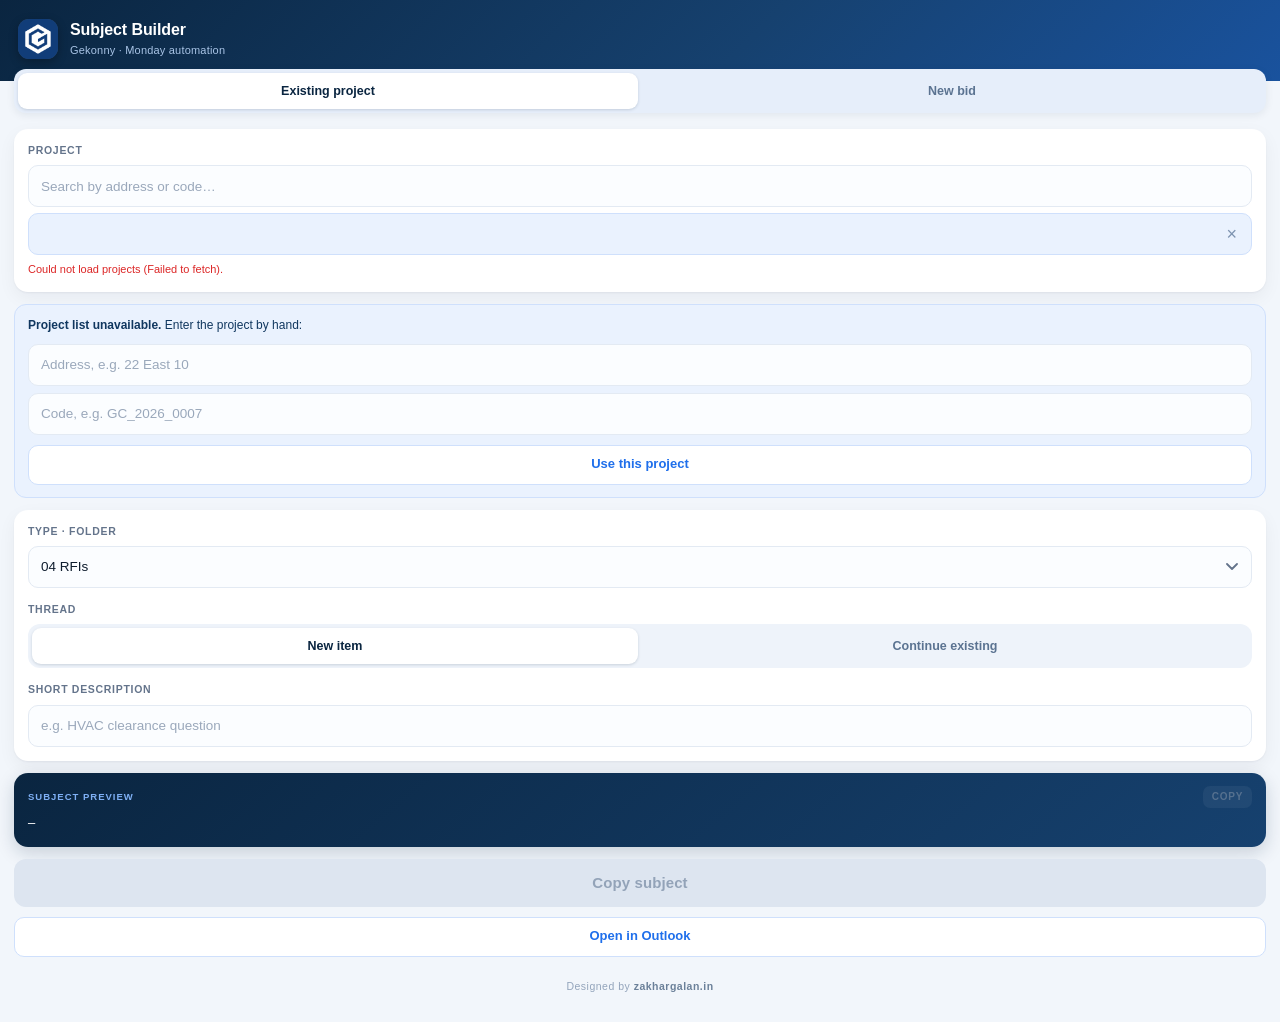
==== taskpane.html @ ead6697d "Open Outlook directly from the phone, not the default mail app mailto: hands the subject to whatever" ====
<!DOCTYPE html>
<html lang="en">
<head>
  <meta charset="UTF-8"/>
  <meta name="viewport" content="width=device-width, initial-scale=1.0, viewport-fit=cover"/>
  <title>Gekonny Subject Builder</title>
  <link rel="manifest" href="manifest.webmanifest"/>
  <meta name="theme-color" content="#0a2540"/>
  <link rel="icon" type="image/png" sizes="192x192" href="assets/icon-192.png"/>
  <link rel="apple-touch-icon" href="assets/icon-180.png"/>
  <meta name="apple-mobile-web-app-capable" content="yes"/>
  <meta name="apple-mobile-web-app-status-bar-style" content="black-translucent"/>
  <meta name="apple-mobile-web-app-title" content="Subject"/>
  <link rel="stylesheet" href="taskpane.css"/>
  <script src="https://appsforoffice.microsoft.com/lib/1/hosted/office.js"></script>
</head>
<body>
<div id="app">

  <header class="header">
    <img class="header-mark" src="assets/icon-128.png" alt="Gekonny"/>
    <div class="header-text">
      <div class="header-title">Subject Builder</div>
      <div class="header-sub">Gekonny &middot; Monday automation</div>
    </div>
  </header>

  <div class="tabs" role="tablist">
    <button class="tab tab-active" id="tabExisting" role="tab">Existing project</button>
    <button class="tab" id="tabNew" role="tab">New bid</button>
  </div>

  <section class="panel" id="panelExisting">

    <div class="card">
      <label class="field-label" for="projectSearch">Project</label>
      <input type="text" id="projectSearch" class="input" placeholder="Search by address or code&hellip;" autocomplete="off"/>
      <div id="projectList" class="project-list" hidden></div>
      <div id="projectChosen" class="chosen" hidden>
        <span id="projectChosenText"></span>
        <button id="projectClear" class="chosen-clear" title="Clear">&times;</button>
      </div>
      <div id="projectStatus" class="hint"></div>
    </div>

    <div id="manualBox" class="note" hidden>
      <strong>Project list unavailable.</strong> Enter the project by hand:
      <input type="text" id="manualName" class="input" style="margin-top:9px" placeholder="Address, e.g. 22 East 10"/>
      <input type="text" id="manualCode" class="input" style="margin-top:7px" placeholder="Code, e.g. GC_2026_0007"/>
      <button id="manualUse" class="btn-secondary">Use this project</button>
    </div>

    <div class="card">
      <label class="field-label" for="typeSelect">Type &middot; folder</label>
      <select id="typeSelect" class="input">
        <option value="Drawing">01 Drawings</option>
        <option value="Specification">02 Specifications</option>
        <option value="Submittal">03 Submittals</option>
        <option value="RFI" selected>04 RFIs</option>
        <option value="Schedule">05 Schedule</option>
        <option value="Takeoff">06 Takeoff</option>
        <option value="Meeting Minutes">07 Meeting Minutes</option>
        <option value="Photo">08 Photos</option>
        <option value="Permit">09 Permits &amp; Violations</option>
        <option value="Report">10 Reports &amp; Punchlists</option>
        <option value="Insurance">11 Insurance</option>
        <option value="Agreement">12 Agreements &amp; Contracts</option>
        <option value="Lien Waiver">13 Lien Waivers</option>
        <option value="CO">15 Change Orders</option>
        <option value="PO">16 Purchase Orders</option>
        <option value="Warranty">17 Warranty</option>
        <option value="Requisition">18 Requisitions</option>
        <option value="Team Doc">19 Team Documents</option>
      </select>

      <label class="field-label">Thread</label>
      <div class="segmented">
        <button class="seg seg-active" id="modeNew">New item</button>
        <button class="seg" id="modeThread">Continue existing</button>
      </div>

      <div id="blockNewItem">
        <label class="field-label" for="descInput">Short description</label>
        <input type="text" id="descInput" class="input" placeholder="e.g. HVAC clearance question"/>
      </div>

      <div id="blockThread" hidden>
        <label class="field-label" for="itemSearch">Existing item</label>
        <div class="row">
          <input type="text" id="itemSearch" class="input" placeholder="Filter by name or reference&hellip;" autocomplete="off"/>
          <button id="itemReload" class="btn-icon" title="Reload list">&#8635;</button>
        </div>
        <div id="itemList" class="project-list"></div>
        <div id="itemStatus" class="hint"></div>
      </div>
    </div>

    <div class="preview-box">
      <div class="preview-head">
        <span class="preview-label">Subject preview</span>
        <button id="copyExisting" class="btn-link" type="button">Copy</button>
      </div>
      <div id="previewExisting" class="preview-text">&mdash;</div>
    </div>

    <button id="applyExisting" class="btn-primary">Apply to subject</button>
    <button id="mailExisting" class="btn-secondary" hidden>Open in Outlook</button>
  </section>

  <section class="panel" id="panelNew" hidden>

    <div class="card">
      <label class="field-label">Bid type</label>
      <div class="segmented">
        <button class="seg seg-active" id="segGC" data-type="GC">GC</button>
        <button class="seg" id="segSUB" data-type="SUB">SUB</button>
      </div>

      <label class="field-label" for="bidName">Project name / address</label>
      <input type="text" id="bidName" class="input" placeholder="e.g. 215 West 17th St"/>
    </div>

    <div class="preview-box">
      <div class="preview-head">
        <span class="preview-label">Subject preview</span>
        <button id="copyNew" class="btn-link" type="button">Copy</button>
      </div>
      <div id="previewNew" class="preview-text">&mdash;</div>
    </div>

    <button id="applyNew" class="btn-primary">Apply to subject</button>
    <button id="mailNew" class="btn-secondary" hidden>Open in Outlook</button>

    <div class="note" style="margin-top:14px">
      <strong>Reminder:</strong> after applying, forward this email to
      <code id="intakeAddr">build@gekonny.com</code> so the bid gets registered in Monday.
    </div>
  </section>

  <div class="credit">Designed by <b>zakhargalan.in</b></div>

  <div id="toast" class="toast" hidden></div>

</div>
<script src="taskpane.js"></script>
</body>
</html>
---- taskpane.css ----
/* =========================================================
   Gekonny Subject Builder — v3 visual identity
   Mobile-app layout, Gekonny blue.
   ========================================================= */

:root {
  --navy-900: #0a2540;
  --navy-800: #10375f;
  --navy-700: #16416f;
  --blue-600: #1f6feb;
  --blue-500: #2f80ff;
  --blue-300: #7fb0f5;
  --sky:      #38bdf8;
  --tint:     #eaf2fe;
  --tint-line:#cfe0fc;

  --bg:       #f2f6fb;
  --card:     #ffffff;
  --ink:      #0f1d2e;
  --muted:    #64748b;
  --line:     #e3eaf3;
  --field:    #fbfdff;

  --ok:       #15803d;
  --ok-bg:    #e8f7ee;
  --ok-line:  #bfe5cd;
  --err:      #dc2626;
  --err-bg:   #fdeced;
  --err-line: #f6c8ca;

  --r-lg: 14px;
  --r-md: 12px;
  --r-sm: 10px;
}

* { box-sizing: border-box; margin: 0; padding: 0; }

html, body {
  min-height: 100%;
  background: var(--bg);
  color: var(--ink);
  font-family: -apple-system, BlinkMacSystemFont, "Segoe UI", Roboto, "Helvetica Neue", sans-serif;
  font-size: 14px;
  line-height: 1.45;
  -webkit-font-smoothing: antialiased;
}

#app { padding-bottom: 8px; }

/* ===== App bar ===== */

.header {
  display: flex;
  align-items: center;
  gap: 12px;
  padding: 18px 18px 22px;
  background: linear-gradient(135deg, var(--navy-900) 0%, var(--navy-700) 58%, var(--blue-600) 170%);
  color: #fff;
}

.header-mark {
  flex: 0 0 auto;
  width: 40px; height: 40px;
  display: block;
  border-radius: 11px;
  object-fit: contain;
  box-shadow: 0 3px 10px rgba(0, 0, 0, .28), inset 0 0 0 1px rgba(255, 255, 255, .16);
}

.header-title { font-size: 16px; font-weight: 650; letter-spacing: -.1px; }
.header-sub { font-size: 11px; color: #a9c4e6; margin-top: 2px; letter-spacing: .2px; }
.header-text { flex: 1; min-width: 0; }

/* ===== Segmented switcher ===== */

.tabs {
  display: flex;
  gap: 4px;
  margin: -12px 14px 0;
  padding: 4px;
  background: #e6eefa;
  border-radius: var(--r-md);
  box-shadow: 0 2px 8px rgba(10, 37, 64, .08);
}
.tab {
  flex: 1;
  padding: 9px 8px;
  background: transparent;
  border: none;
  border-radius: 9px;
  font: inherit;
  font-size: 12.5px;
  font-weight: 600;
  color: #5b7391;
  cursor: pointer;
  transition: background .15s, color .15s, box-shadow .15s;
}
.tab-active {
  background: #fff;
  color: var(--navy-900);
  box-shadow: 0 1px 3px rgba(10, 37, 64, .16);
}

/* ===== Layout ===== */

.panel { padding: 16px 14px 6px; }

.card {
  background: var(--card);
  border-radius: var(--r-lg);
  padding: 14px;
  margin-bottom: 12px;
  box-shadow: 0 1px 2px rgba(15, 29, 46, .05), 0 6px 18px rgba(15, 29, 46, .05);
}

.field-label {
  display: block;
  font-size: 10.5px;
  font-weight: 700;
  letter-spacing: .7px;
  text-transform: uppercase;
  color: var(--muted);
  margin: 14px 0 7px;
}
.card > .field-label:first-child { margin-top: 0; }

/* ===== Fields ===== */

.input {
  width: 100%;
  height: 42px;
  padding: 0 12px;
  border: 1px solid var(--line);
  border-radius: var(--r-sm);
  font: inherit;
  font-size: 13.5px;
  color: var(--ink);
  background: var(--field);
  transition: border-color .15s, box-shadow .15s, background .15s;
}
.input::placeholder { color: #9aa8bb; }
.input:focus {
  outline: none;
  background: #fff;
  border-color: var(--blue-600);
  box-shadow: 0 0 0 3px rgba(31, 111, 235, .14);
}

select.input {
  cursor: pointer;
  appearance: none;
  -webkit-appearance: none;
  background-image: url("data:image/svg+xml;charset=utf-8,%3Csvg xmlns='http://www.w3.org/2000/svg' width='12' height='8'%3E%3Cpath d='M1 1l5 5 5-5' fill='none' stroke='%2364748b' stroke-width='1.8' stroke-linecap='round' stroke-linejoin='round'/%3E%3C/svg%3E");
  background-repeat: no-repeat;
  background-position: right 13px center;
  padding-right: 34px;
}

/* ===== Lists ===== */

.project-list {
  border: 1px solid var(--line);
  border-radius: var(--r-sm);
  margin-top: 6px;
  max-height: 210px;
  overflow-y: auto;
  background: #fff;
}
.project-item {
  padding: 10px 12px;
  cursor: pointer;
  border-bottom: 1px solid #f0f4fa;
  transition: background .12s;
}
.project-item:last-child { border-bottom: none; }
.project-item:hover { background: var(--bg); }
.project-item.item-active {
  background: var(--tint);
  box-shadow: inset 3px 0 0 var(--blue-600);
}
.project-item .empty { color: var(--muted); font-style: italic; font-size: 12px; }

.chosen {
  display: flex;
  align-items: center;
  justify-content: space-between;
  gap: 8px;
  margin-top: 6px;
  padding: 11px 12px;
  background: var(--tint);
  border: 1px solid var(--tint-line);
  border-radius: var(--r-sm);
  font-size: 13px;
  font-weight: 650;
  color: var(--navy-800);
}
.chosen-clear {
  background: none; border: none;
  font-size: 18px; line-height: 1;
  color: #7d93b0; cursor: pointer; padding: 0 2px;
}
.chosen-clear:hover { color: var(--err); }

.hint { font-size: 11px; color: var(--muted); margin-top: 7px; min-height: 14px; }
.hint:empty { min-height: 0; margin-top: 0; }
.hint.error { color: var(--err); }

/* ===== Segmented control (mode / bid type) ===== */

.segmented {
  display: flex;
  gap: 4px;
  padding: 4px;
  background: #eef3fa;
  border-radius: var(--r-md);
}
.seg {
  flex: 1;
  padding: 9px 8px;
  background: transparent;
  border: none;
  border-radius: 9px;
  font: inherit;
  font-size: 12.5px;
  font-weight: 600;
  color: #5b7391;
  cursor: pointer;
  transition: background .15s, color .15s, box-shadow .15s;
}
.seg-active {
  background: #fff;
  color: var(--navy-900);
  box-shadow: 0 1px 3px rgba(10, 37, 64, .16);
}

/* ===== Item picker row ===== */

.row { display: flex; gap: 8px; align-items: stretch; }
.row .input { flex: 1; }
.btn-icon {
  flex: 0 0 auto;
  width: 42px;
  border: 1px solid var(--line);
  border-radius: var(--r-sm);
  background: #fff;
  font-size: 16px;
  line-height: 1;
  color: var(--navy-800);
  cursor: pointer;
  transition: background .15s, border-color .15s;
}
.btn-icon:hover { background: var(--tint); border-color: var(--tint-line); }

/* ===== Preview ===== */

.preview-box {
  margin: 0 0 12px;
  padding: 13px 14px;
  background: linear-gradient(140deg, var(--navy-900) 0%, var(--navy-700) 100%);
  border-radius: var(--r-lg);
  box-shadow: 0 6px 18px rgba(10, 37, 64, .18);
}
.preview-head {
  display: flex;
  align-items: center;
  justify-content: space-between;
  margin-bottom: 7px;
}
.preview-label {
  font-size: 9.5px;
  font-weight: 700;
  letter-spacing: 1px;
  text-transform: uppercase;
  color: var(--blue-300);
}
.btn-link {
  background: rgba(255, 255, 255, .1);
  border: none;
  padding: 4px 9px;
  border-radius: 7px;
  font: inherit;
  font-size: 10px;
  font-weight: 700;
  text-transform: uppercase;
  letter-spacing: .7px;
  color: #dce9fb;
  cursor: pointer;
  transition: background .15s, color .15s;
}
.btn-link:hover { background: rgba(255, 255, 255, .2); color: #fff; }
.btn-link:disabled { background: rgba(255, 255, 255, .05); color: #56718f; cursor: not-allowed; }

.preview-text {
  font-family: "SF Mono", "Cascadia Mono", Consolas, "Courier New", monospace;
  font-size: 12px;
  line-height: 1.55;
  color: #ffffff;
  word-break: break-word;
}

/* ===== Buttons ===== */

.btn-primary {
  width: 100%;
  height: 48px;
  padding: 0 14px;
  background: linear-gradient(180deg, var(--blue-500) 0%, var(--blue-600) 100%);
  color: #fff;
  border: none;
  border-radius: var(--r-md);
  font: inherit;
  font-size: 15px;
  font-weight: 700;
  letter-spacing: .1px;
  cursor: pointer;
  box-shadow: 0 6px 16px rgba(31, 111, 235, .32);
  transition: filter .15s, box-shadow .15s;
}
.btn-primary:hover { filter: brightness(1.06); }
.btn-primary:active { filter: brightness(.95); box-shadow: 0 3px 9px rgba(31, 111, 235, .3); }
.btn-primary:disabled {
  background: #dde5f0;
  color: #93a3b8;
  box-shadow: none;
  cursor: not-allowed;
}

.btn-secondary {
  width: 100%;
  height: 40px;
  margin-top: 10px;
  background: #fff;
  color: var(--blue-600);
  border: 1px solid var(--tint-line);
  border-radius: var(--r-sm);
  font: inherit;
  font-size: 13px;
  font-weight: 650;
  cursor: pointer;
  transition: background .15s;
}
.btn-secondary:hover { background: var(--tint); }

/* ===== Info card ===== */

.note {
  padding: 12px 13px;
  background: var(--tint);
  border: 1px solid var(--tint-line);
  border-radius: var(--r-md);
  font-size: 12px;
  color: var(--navy-800);
  margin-bottom: 12px;
}
.note strong { font-weight: 700; }
.note code {
  font-family: "SF Mono", "Cascadia Mono", Consolas, monospace;
  background: #fff;
  border: 1px solid var(--tint-line);
  border-radius: 5px;
  padding: 1px 5px;
  font-size: 11px;
  color: var(--blue-600);
}

/* ===== Credit ===== */

.credit {
  text-align: center;
  padding: 16px 14px 20px;
  font-size: 10.5px;
  letter-spacing: .5px;
  color: #93a4bb;
}
.credit b { color: #6b8099; font-weight: 650; }

/* ===== Toast ===== */

.toast {
  position: fixed;
  left: 14px; right: 14px; bottom: 14px;
  padding: 12px 14px;
  border-radius: var(--r-md);
  font-size: 12.5px;
  font-weight: 650;
  text-align: center;
  box-shadow: 0 10px 26px rgba(10, 37, 64, .22);
}
.toast.ok  { background: var(--ok-bg);  color: var(--ok);  border: 1px solid var(--ok-line); }
.toast.err { background: var(--err-bg); color: var(--err); border: 1px solid var(--err-line); }
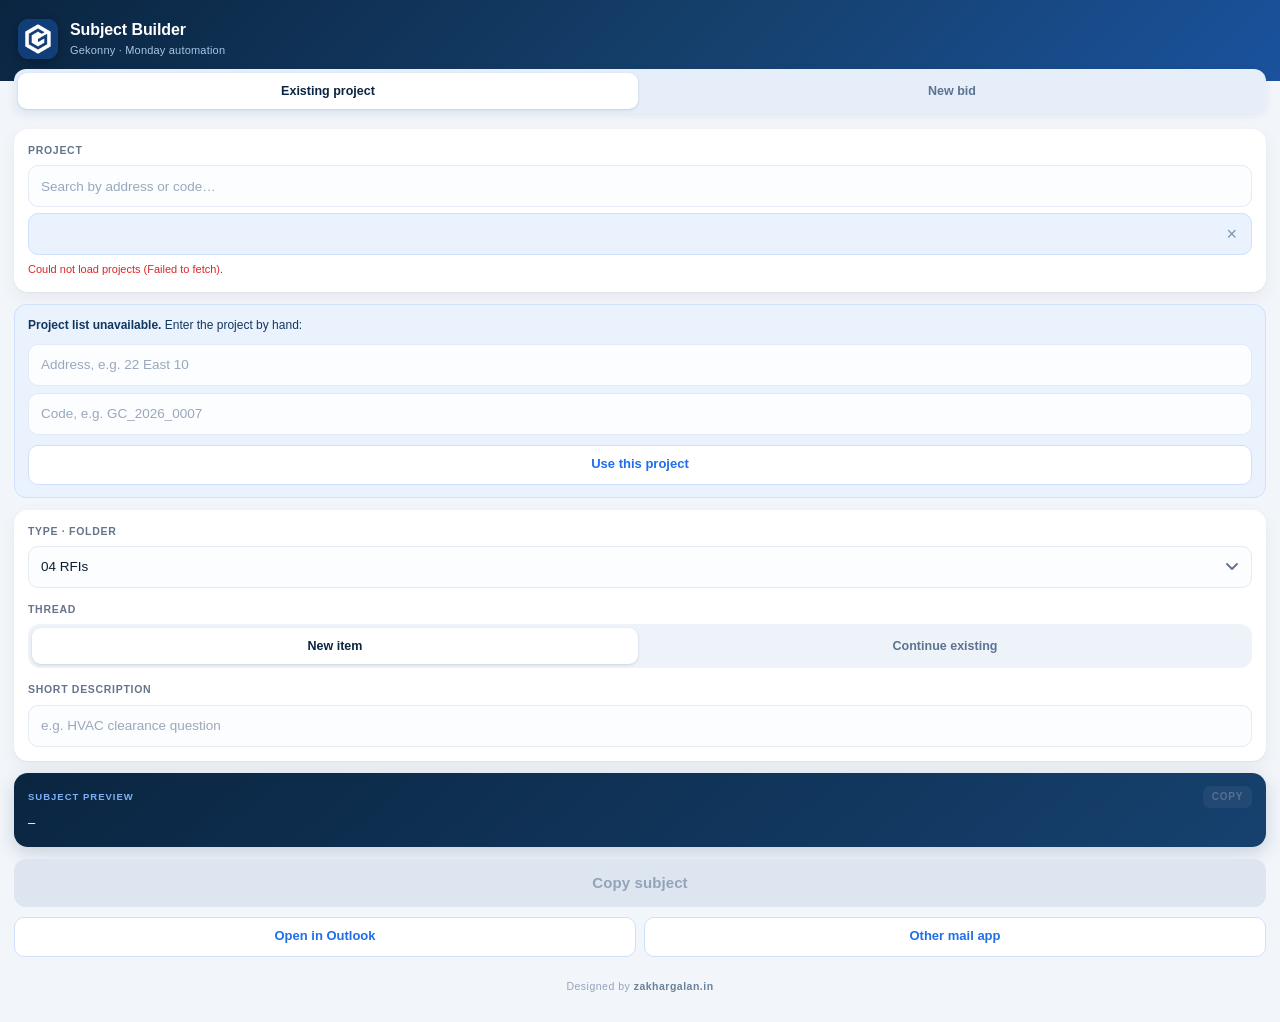
==== commit f64c2c88: "Offer both mail targets instead of deciding for the user Two buttons side by side: Open in Outlook (" ====
--- a/taskpane.html
+++ b/taskpane.html
@@ -104,7 +104,10 @@
     </div>
 
     <button id="applyExisting" class="btn-primary">Apply to subject</button>
-    <button id="mailExisting" class="btn-secondary" hidden>Open in Outlook</button>
+    <div class="mail-row" id="mailRowExisting" hidden>
+      <button id="mailExisting" class="btn-secondary">Open in Outlook</button>
+      <button id="mailExistingAny" class="btn-secondary">Other mail app</button>
+    </div>
   </section>
 
   <section class="panel" id="panelNew" hidden>
@@ -129,7 +132,10 @@
     </div>
 
     <button id="applyNew" class="btn-primary">Apply to subject</button>
-    <button id="mailNew" class="btn-secondary" hidden>Open in Outlook</button>
+    <div class="mail-row" id="mailRowNew" hidden>
+      <button id="mailNew" class="btn-secondary">Open in Outlook</button>
+      <button id="mailNewAny" class="btn-secondary">Other mail app</button>
+    </div>
 
     <div class="note" style="margin-top:14px">
       <strong>Reminder:</strong> after applying, forward this email to
--- a/taskpane.css
+++ b/taskpane.css
@@ -341,6 +341,9 @@
 }
 .btn-secondary:hover { background: var(--tint); }
 
+.mail-row { display: flex; gap: 8px; }
+.mail-row .btn-secondary { flex: 1; min-width: 0; }
+
 /* ===== Info card ===== */
 
 .note {
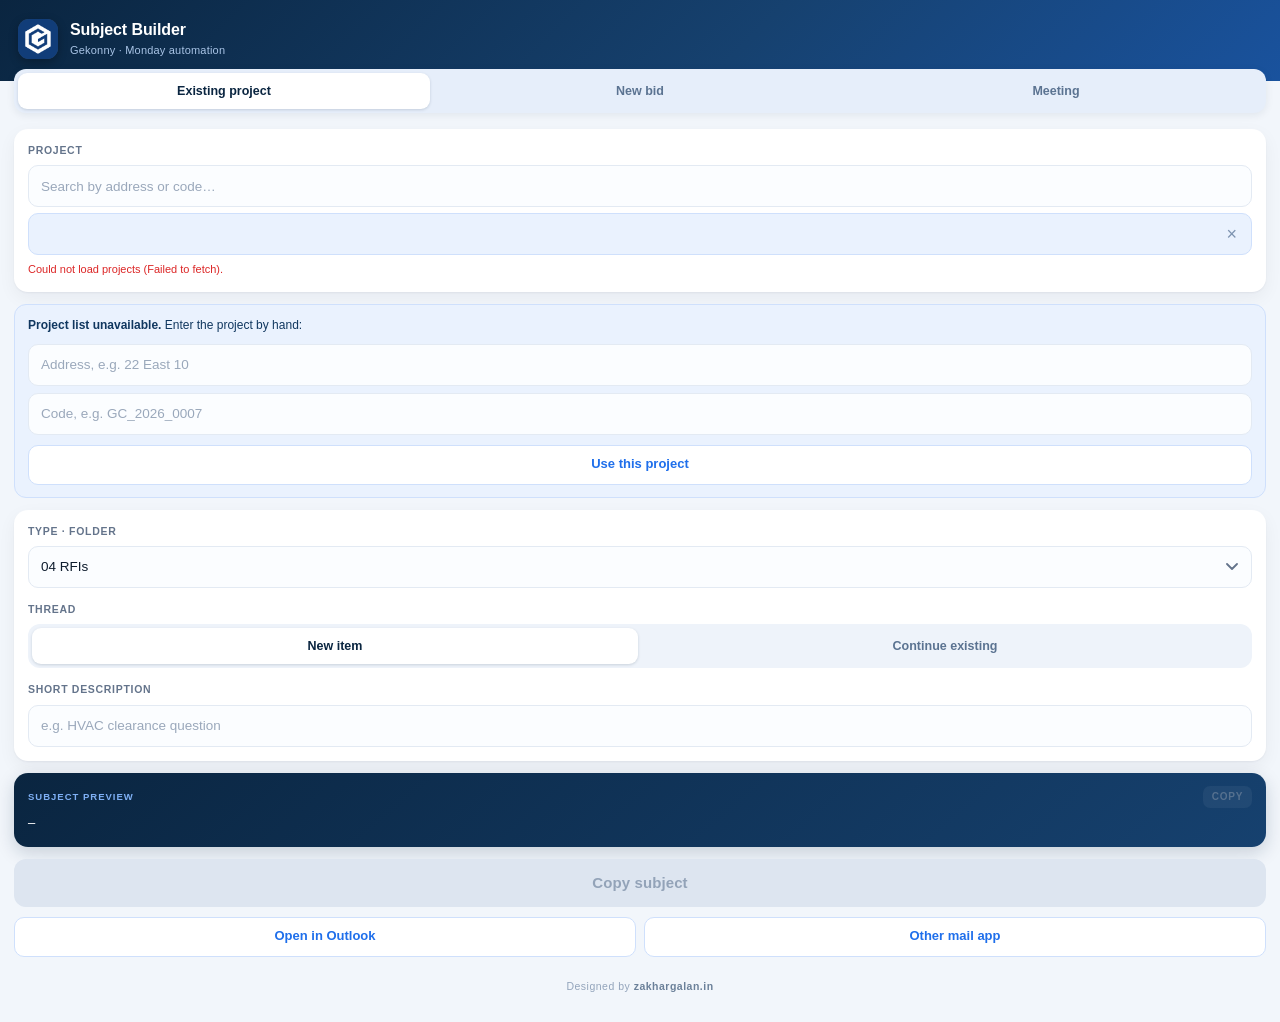
==== commit bec42666: "Add a Meeting tab: one email per task, several projects in one list Line-by-line entry during a meet" ====
--- a/taskpane.html
+++ b/taskpane.html
@@ -28,6 +28,7 @@
   <div class="tabs" role="tablist">
     <button class="tab tab-active" id="tabExisting" role="tab">Existing project</button>
     <button class="tab" id="tabNew" role="tab">New bid</button>
+    <button class="tab" id="tabMeeting" role="tab">Meeting</button>
   </div>
 
   <section class="panel" id="panelExisting">
@@ -143,6 +144,52 @@
     </div>
   </section>
 
+
+  <section class="panel" id="panelMeeting" hidden>
+
+    <div class="card">
+      <label class="field-label" for="meetTitle">Meeting</label>
+      <input type="text" id="meetTitle" class="input" placeholder="e.g. Owner walkthrough, 6 Greene"/>
+
+      <label class="field-label" for="meetFrom">Your email &middot; replies come back here</label>
+      <input type="email" id="meetFrom" class="input" placeholder="you@gekonny.com" autocomplete="email"/>
+    </div>
+
+    <div class="card">
+      <label class="field-label" for="meetProjectSearch">Project</label>
+      <input type="text" id="meetProjectSearch" class="input" placeholder="Search by address or code&hellip;" autocomplete="off"/>
+      <div id="meetProjectList" class="project-list" hidden></div>
+      <div id="meetProjectChosen" class="chosen" hidden>
+        <span id="meetProjectChosenText"></span>
+        <button id="meetProjectClear" class="chosen-clear" title="Change project">&times;</button>
+      </div>
+
+      <label class="field-label" for="meetType">Type &middot; folder</label>
+      <select id="meetType" class="input"></select>
+
+      <label class="field-label" for="meetDesc">Task</label>
+      <input type="text" id="meetDesc" class="input" placeholder="e.g. Confirm sprinkler head count"/>
+
+      <label class="field-label" for="meetTo">Send to</label>
+      <input type="text" id="meetTo" class="input" placeholder="sub@example.com, architect@example.com"/>
+
+      <button id="meetAdd" class="btn-secondary">Add to list</button>
+    </div>
+
+    <div class="card">
+      <label class="field-label">List <span id="meetCount"></span></label>
+      <div id="meetList" class="meet-list"></div>
+    </div>
+
+    <button id="meetSend" class="btn-primary">Send all</button>
+    <div id="meetStatus" class="hint"></div>
+
+    <div class="note" style="margin-top:14px">
+      One email per task, each with its own subject. Different projects in the
+      same list are fine &mdash; that is what an office meeting looks like.
+    </div>
+  </section>
+
   <div class="credit">Designed by <b>zakhargalan.in</b></div>
 
   <div id="toast" class="toast" hidden></div>
--- a/taskpane.css
+++ b/taskpane.css
@@ -344,6 +344,36 @@
 .mail-row { display: flex; gap: 8px; }
 .mail-row .btn-secondary { flex: 1; min-width: 0; }
 
+/* ===== Meeting list ===== */
+
+.meet-list { display: flex; flex-direction: column; gap: 8px; }
+.meet-row {
+  display: flex;
+  align-items: flex-start;
+  gap: 8px;
+  padding: 10px 11px;
+  background: var(--field);
+  border: 1px solid var(--line);
+  border-radius: var(--r-sm);
+}
+.meet-main { flex: 1; min-width: 0; }
+.meet-subject {
+  font-family: "SF Mono", "Cascadia Mono", Consolas, "Courier New", monospace;
+  font-size: 11.5px;
+  line-height: 1.45;
+  color: var(--navy-800);
+  word-break: break-word;
+}
+.meet-to { font-size: 11px; color: var(--muted); margin-top: 3px; word-break: break-all; }
+.meet-del {
+  flex: 0 0 auto;
+  background: none; border: none;
+  font-size: 17px; line-height: 1;
+  color: #7d93b0; cursor: pointer; padding: 0 2px;
+}
+.meet-del:hover { color: var(--err); }
+.meet-empty { font-size: 12px; color: var(--muted); font-style: italic; }
+
 /* ===== Info card ===== */
 
 .note {
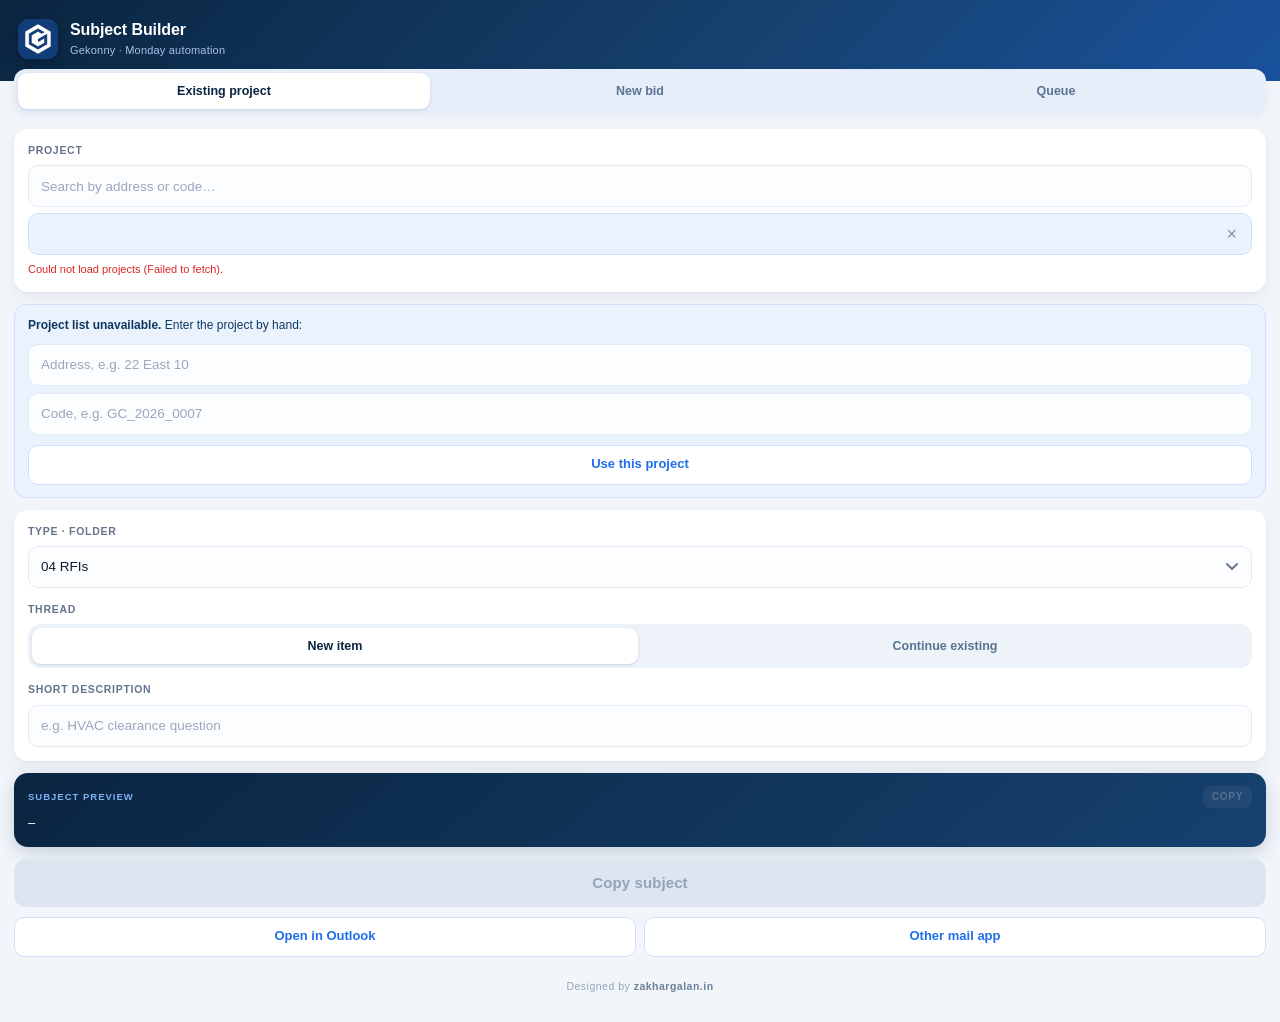
==== commit 0529534e: "Turn the Meeting tab into an on-device queue The tab used to collect tasks and POST them to a Power " ====
--- a/taskpane.html
+++ b/taskpane.html
@@ -28,7 +28,7 @@
   <div class="tabs" role="tablist">
     <button class="tab tab-active" id="tabExisting" role="tab">Existing project</button>
     <button class="tab" id="tabNew" role="tab">New bid</button>
-    <button class="tab" id="tabMeeting" role="tab">Meeting</button>
+    <button class="tab" id="tabMeeting" role="tab">Queue</button>
   </div>
 
   <section class="panel" id="panelExisting">
@@ -148,14 +148,6 @@
   <section class="panel" id="panelMeeting" hidden>
 
     <div class="card">
-      <label class="field-label" for="meetTitle">Meeting</label>
-      <input type="text" id="meetTitle" class="input" placeholder="e.g. Owner walkthrough, 6 Greene"/>
-
-      <label class="field-label" for="meetFrom">Your email &middot; replies come back here</label>
-      <input type="email" id="meetFrom" class="input" placeholder="you@gekonny.com" autocomplete="email"/>
-    </div>
-
-    <div class="card">
       <label class="field-label" for="meetProjectSearch">Project</label>
       <input type="text" id="meetProjectSearch" class="input" placeholder="Search by address or code&hellip;" autocomplete="off"/>
       <div id="meetProjectList" class="project-list" hidden></div>
@@ -170,23 +162,32 @@
       <label class="field-label" for="meetDesc">Task</label>
       <input type="text" id="meetDesc" class="input" placeholder="e.g. Confirm sprinkler head count"/>
 
-      <label class="field-label" for="meetTo">Send to</label>
-      <input type="text" id="meetTo" class="input" placeholder="sub@example.com, architect@example.com"/>
-
-      <button id="meetAdd" class="btn-secondary">Add to list</button>
-    </div>
-
-    <div class="card">
-      <label class="field-label">List <span id="meetCount"></span></label>
+      <label class="field-label" for="meetTo">Send to <span class="opt">optional</span></label>
+      <input type="text" id="meetTo" class="input" placeholder="sub@example.com"/>
+
+      <button id="meetAdd" class="btn-secondary">Add to queue</button>
+    </div>
+
+    <div class="card">
+      <label class="field-label">Queue <span id="meetCount"></span></label>
       <div id="meetList" class="meet-list"></div>
     </div>
 
-    <button id="meetSend" class="btn-primary">Send all</button>
+    <div class="card" id="backlogCard" hidden>
+      <button class="q-disclosure" id="backlogToggle" type="button">
+        <span id="backlogLabel">Backlog</span>
+        <span class="q-chev" id="backlogChev">&#9662;</span>
+      </button>
+      <div id="backlogList" class="meet-list" hidden></div>
+      <div class="hint" id="backlogHint" hidden>Kept 30 days, then dropped.</div>
+    </div>
+
     <div id="meetStatus" class="hint"></div>
 
     <div class="note" style="margin-top:14px">
-      One email per task, each with its own subject. Different projects in the
-      same list are fine &mdash; that is what an office meeting looks like.
+      The queue lives on this device only, and nothing is sent from here.
+      Press <b>Open</b> and the email opens with the subject already set
+      &mdash; you send it yourself.
     </div>
   </section>
 
--- a/taskpane.css
+++ b/taskpane.css
@@ -344,19 +344,16 @@
 .mail-row { display: flex; gap: 8px; }
 .mail-row .btn-secondary { flex: 1; min-width: 0; }
 
-/* ===== Meeting list ===== */
+/* ===== Queue ===== */
 
 .meet-list { display: flex; flex-direction: column; gap: 8px; }
 .meet-row {
-  display: flex;
-  align-items: flex-start;
-  gap: 8px;
   padding: 10px 11px;
   background: var(--field);
   border: 1px solid var(--line);
   border-radius: var(--r-sm);
 }
-.meet-main { flex: 1; min-width: 0; }
+.meet-main { min-width: 0; }
 .meet-subject {
   font-family: "SF Mono", "Cascadia Mono", Consolas, "Courier New", monospace;
   font-size: 11.5px;
@@ -365,14 +362,70 @@
   word-break: break-word;
 }
 .meet-to { font-size: 11px; color: var(--muted); margin-top: 3px; word-break: break-all; }
-.meet-del {
-  flex: 0 0 auto;
-  background: none; border: none;
-  font-size: 17px; line-height: 1;
-  color: #7d93b0; cursor: pointer; padding: 0 2px;
-}
-.meet-del:hover { color: var(--err); }
 .meet-empty { font-size: 12px; color: var(--muted); font-style: italic; }
+
+/* Project heading inside the queue — an office meeting covers several jobs. */
+.q-group {
+  font-size: 10.5px;
+  font-weight: 700;
+  letter-spacing: .05em;
+  text-transform: uppercase;
+  color: var(--muted);
+  margin: 6px 0 -2px;
+}
+.q-group:first-child { margin-top: 0; }
+
+.q-actions { display: flex; gap: 6px; margin-top: 9px; }
+.q-btn {
+  flex: 1 1 auto;
+  min-width: 0;
+  height: 30px;
+  background: #fff;
+  color: var(--blue-600);
+  border: 1px solid var(--tint-line);
+  border-radius: var(--r-sm);
+  font: inherit;
+  font-size: 12px;
+  font-weight: 650;
+  cursor: pointer;
+  transition: background .15s, color .15s;
+}
+.q-btn:hover { background: var(--tint); }
+.q-btn-done { flex: 0 0 auto; padding: 0 12px; }
+.q-btn-done:hover { background: #e8f5ec; color: #1c7a43; }
+.q-btn-drop { flex: 0 0 auto; padding: 0 11px; color: #7d93b0; }
+.q-btn-drop:hover { background: #fdecec; color: var(--err); }
+
+/* Archived rows read as finished business, not as work. */
+.q-archived .meet-subject { text-decoration: line-through; opacity: .55; }
+.q-stamp { font-size: 10.5px; color: var(--muted); margin-top: 4px; }
+
+.q-disclosure {
+  display: flex;
+  align-items: center;
+  justify-content: space-between;
+  width: 100%;
+  padding: 0;
+  background: none;
+  border: none;
+  font: inherit;
+  font-size: 11px;
+  font-weight: 700;
+  letter-spacing: .04em;
+  text-transform: uppercase;
+  color: var(--muted);
+  cursor: pointer;
+}
+.q-chev { transition: transform .15s; font-size: 10px; }
+.q-chev.open { transform: rotate(180deg); }
+.q-disclosure + .meet-list { margin-top: 10px; }
+
+.opt {
+  font-weight: 500;
+  text-transform: none;
+  letter-spacing: 0;
+  opacity: .6;
+}
 
 /* ===== Info card ===== */
 
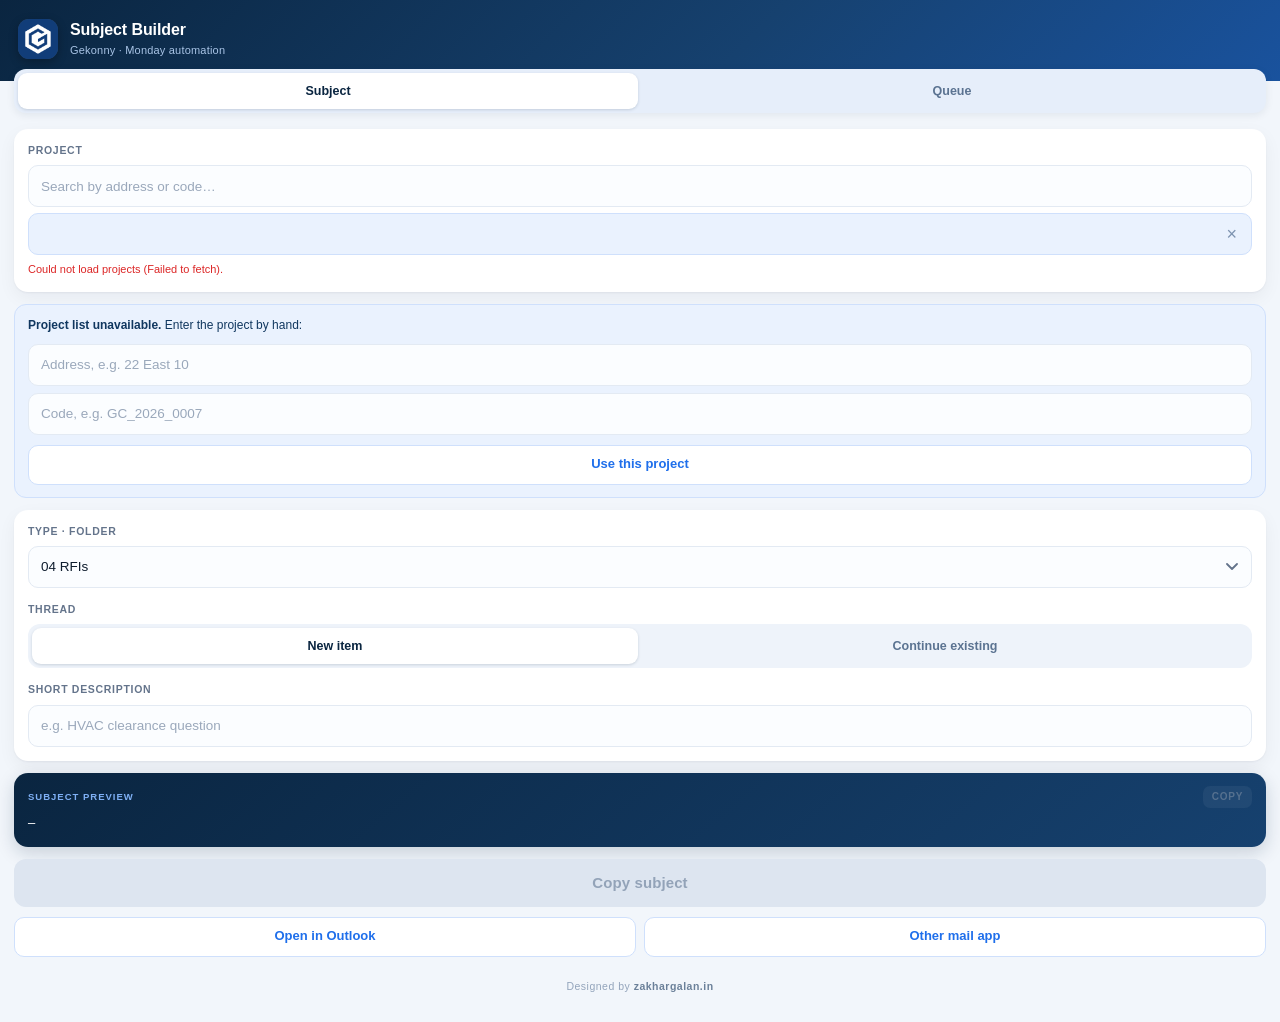
==== commit 325f0ec8: "Drop the New bid tab, pick queued tasks on the Subject tab New projects get registered in Monday now" ====
--- a/taskpane.html
+++ b/taskpane.html
@@ -26,12 +26,17 @@
   </header>
 
   <div class="tabs" role="tablist">
-    <button class="tab tab-active" id="tabExisting" role="tab">Existing project</button>
-    <button class="tab" id="tabNew" role="tab">New bid</button>
+    <button class="tab tab-active" id="tabExisting" role="tab">Subject</button>
     <button class="tab" id="tabMeeting" role="tab">Queue</button>
   </div>
 
   <section class="panel" id="panelExisting">
+
+    <div class="card" id="fromQueueCard" hidden>
+      <label class="field-label" for="fromQueue">From queue <span id="fromQueueCount"></span></label>
+      <select id="fromQueue" class="input"></select>
+      <button id="fromQueueDone" class="btn-secondary" type="button" hidden>Cross off &mdash; it is sent</button>
+    </div>
 
     <div class="card">
       <label class="field-label" for="projectSearch">Project</label>
@@ -111,40 +116,6 @@
     </div>
   </section>
 
-  <section class="panel" id="panelNew" hidden>
-
-    <div class="card">
-      <label class="field-label">Bid type</label>
-      <div class="segmented">
-        <button class="seg seg-active" id="segGC" data-type="GC">GC</button>
-        <button class="seg" id="segSUB" data-type="SUB">SUB</button>
-      </div>
-
-      <label class="field-label" for="bidName">Project name / address</label>
-      <input type="text" id="bidName" class="input" placeholder="e.g. 215 West 17th St"/>
-    </div>
-
-    <div class="preview-box">
-      <div class="preview-head">
-        <span class="preview-label">Subject preview</span>
-        <button id="copyNew" class="btn-link" type="button">Copy</button>
-      </div>
-      <div id="previewNew" class="preview-text">&mdash;</div>
-    </div>
-
-    <button id="applyNew" class="btn-primary">Apply to subject</button>
-    <div class="mail-row" id="mailRowNew" hidden>
-      <button id="mailNew" class="btn-secondary">Open in Outlook</button>
-      <button id="mailNewAny" class="btn-secondary">Other mail app</button>
-    </div>
-
-    <div class="note" style="margin-top:14px">
-      <strong>Reminder:</strong> after applying, forward this email to
-      <code id="intakeAddr">build@gekonny.com</code> so the bid gets registered in Monday.
-    </div>
-  </section>
-
-
   <section class="panel" id="panelMeeting" hidden>
 
     <div class="card">
